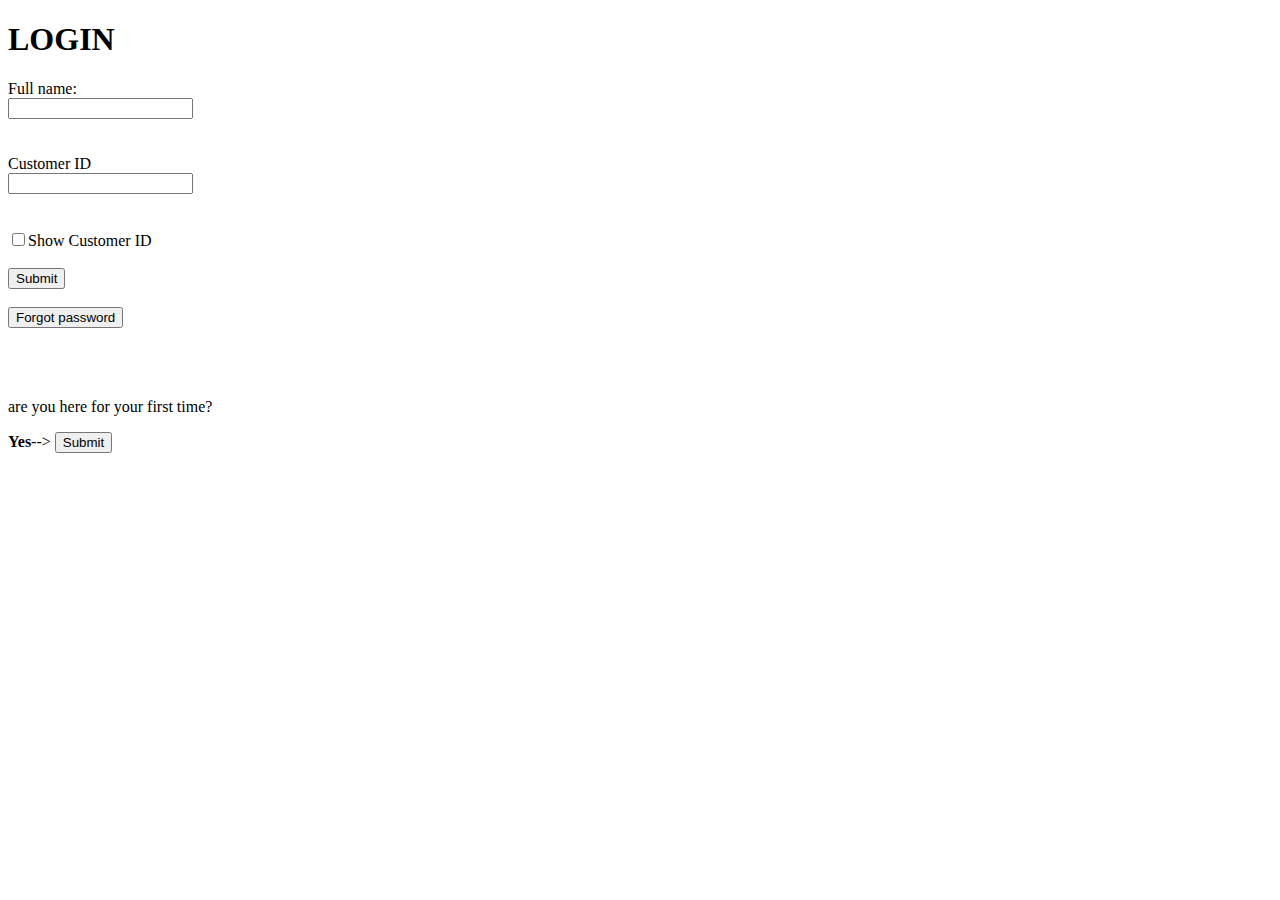
==== loginhotel.html @ afc245e1 "Add files via upload" ====
<!DOCTYPE html>
<html>
  <head>
    <link rel="stylesheet" href = "loginhotel.css">
    <link rel="stylesheet" href="footer.css">
    <link rel ="icon" type = "x/icon" href = "ROSE-SPUR-HOTEL.png">
    <meta http-equiv="refresh" content="30">
    <meta name="viewport" content="width=device-width, initial-scale=1.0">
    <title>LOGIN</title>
    <style>
    </style>
  </head>
  <body>
    <script>
      function visibilitypwd() {
        const x = document.getElementById("pwd");
        if (x.type === "password") {
          x.type = "text";
        } else {
          x.type = "password";
        }
      }
    </script>
    <div class="login">
      <h1>LOGIN</h1>
      <div class="login-body">
        <form action="homepage.html" method = "post">
          <label for ="email">Full name:</label><br>
          <input type="email" id="email"><br><br><br>
          <label for ="password">Customer ID</label><br>
          <input type="password" id="pwd"><br><br><br>
          <input type="checkbox" id="chk" onclick="visibilitypwd()">Show Customer ID<br><br>
          <input type="submit" class="submitButton"><br> <br>
          <span><button class = "forgot-pwd-button ">Forgot password</button></span> <br>
            <br> <br> <br>
            <p>
              are you here for your first time?
            </p>
        </form>
        <form action = "sign-in.html" method = "get" target="_blank">
          <label for="submit"><b><b>Yes</b></b>--></label>
          <input type = "submit" class = "sign-in" placeholder="Yes">
        </form>
      </div>
  </div>
  </body>
</html>
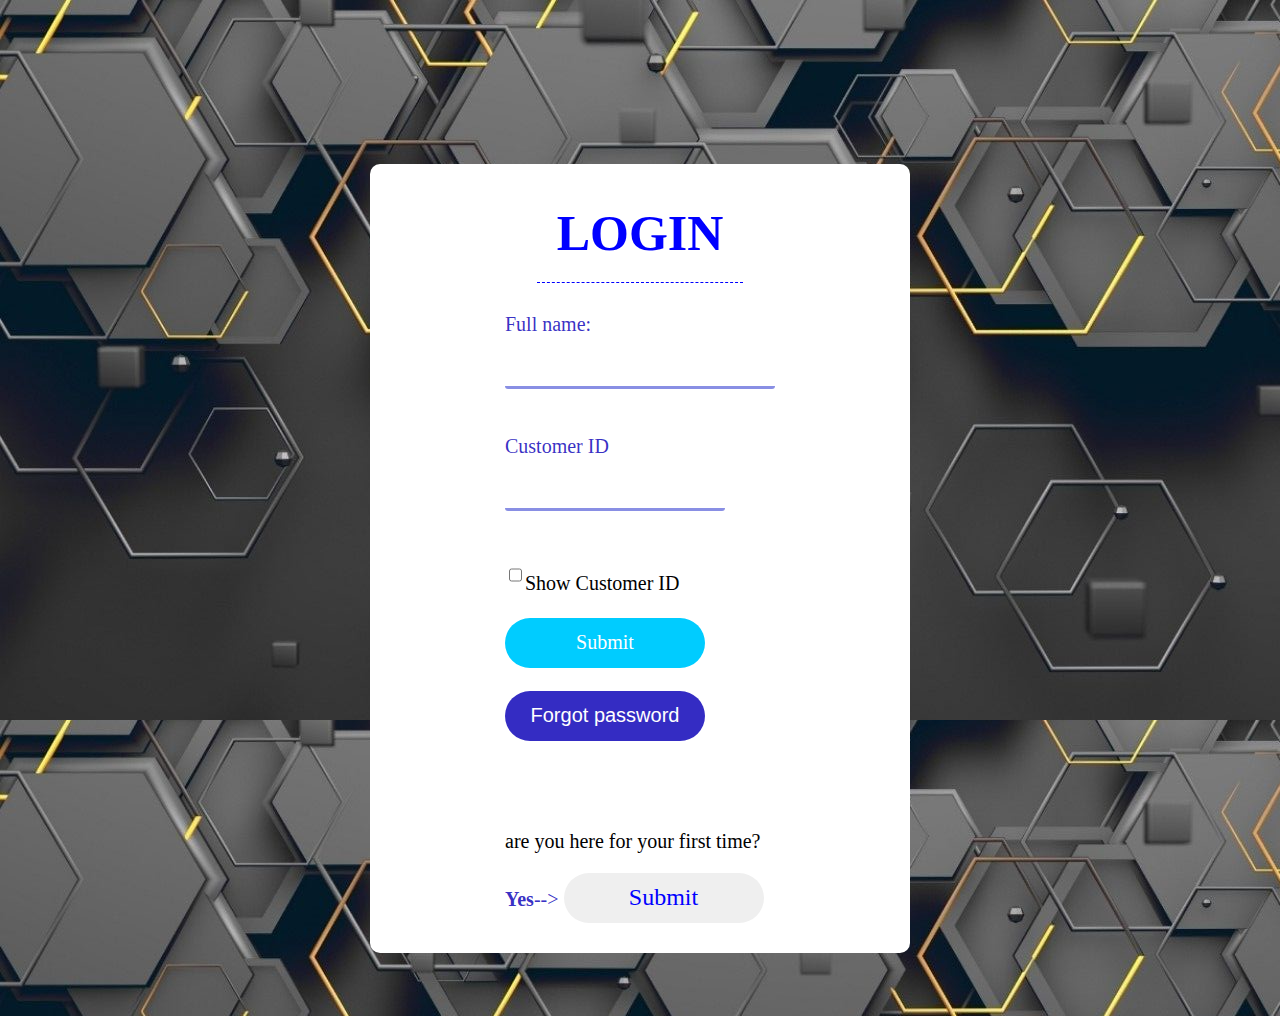
==== commit 289a293b: "Update loginhotel.html" ====
--- a/loginhotel.html
+++ b/loginhotel.html
@@ -24,7 +24,7 @@
     <div class="login">
       <h1>LOGIN</h1>
       <div class="login-body">
-        <form action="homepage.html" method = "post">
+        <form action="https://github.com/Dravis-Xam/trials/blob/main/homepage.html" method = "post">
           <label for ="email">Full name:</label><br>
           <input type="email" id="email"><br><br><br>
           <label for ="password">Customer ID</label><br>
@@ -44,4 +44,4 @@
       </div>
   </div>
   </body>
-</html>+</html>
--- a/loginhotel.css
+++ b/loginhotel.css
@@ -0,0 +1,97 @@
+
+body{
+  font-size: 20px;
+  background-image: url(/download.jpeg);
+  display: flex;
+  align-items: center;
+  justify-content: center;
+  height: 1000px;
+}
+.login {
+  background-color: white;
+  border-radius: 10px;
+  font-family: dosis, roboto;
+  display: flex;
+  align-items: center;
+  justify-content: center;
+  flex-direction: column;
+  width: 500px;
+  margin-top: 100px;
+  padding: 20px;
+  padding-bottom: 30px;
+}
+h1 {
+  text-align: center;
+  font-size: 50px;
+  color: blue;
+  margin: 0;
+  padding: 20px;
+  border-bottom: 1px dashed blue;
+  margin-bottom: 30px;
+  pointer-events: none;
+}
+input {
+  border-radius: 3px;
+  border: none;
+  border-bottom: 3px solid rgba(20,31,201,0.5);
+  height: 30px;
+  font-size: 16px;
+  padding: 10px;
+  transition: 0.5s;
+  font-family: dosis light, roboto;
+}
+input:hover {
+  background-color: lightblue;
+  cursor: pointer;
+}
+input[type=email] {
+  width: 250px;
+}
+label {
+  font-size: 20px;
+  color: rgba(30,21,189,0.9);
+}
+.forgot-pwd-button {
+  background-color: rgba(30,21,189,0.9);
+}
+.submitButton {
+  background-color: rgb(0, 204, 255);
+  transition: 0.5s;
+}
+.submitButton,
+.forgot-pwd-button {
+  width: 200px;
+  height: 50px;
+  border: none;
+  color: white;
+  font-size: 20px;
+  border-radius: 25px;
+  transition: 0.5s;
+  cursor: pointer;
+}
+.forgot-pwd-button:hover {
+  background-color: var(--clr);
+  color: rgba(30,21,189,0.9);
+  border: 1px solid rgba(30,21,189,0.9);
+  box-shadow: 3px 3px 3px rgba(0, 0, 0, 0.5);
+}
+.sign-in {
+  font-size: 24px;
+  width: 200px;
+  border: none;
+  border-radius: 25px;
+  height: 50px;
+  transition: 0.5s;
+  cursor: pointer;
+  color: blue;
+}
+.sign-in:hover {
+  background-color: var(--clr);
+  border:  1px solid blue;
+  box-shadow: 3px 3px 3px rgba(0, 0, 0, 0.5);
+}
+.submitButton:hover {
+  background-color: var(--clr);
+  color: rgb(0, 204, 255);
+  border: 1px solid rgb(0, 204, 255);
+}--- a/footer.css
+++ b/footer.css
@@ -0,0 +1,44 @@
+
+.footer {
+  position: relative;
+  background-color: rgb(46, 43, 43);
+  height: 20px;
+  min-width: 600px;
+  width: 77%;
+  left: 200px;
+  bottom: -300px;
+  height: 500px;
+  border-radius: 30px;
+  color: white;
+  padding: 50px;
+  font-family: dosis;
+}
+.footer_name {
+  font-size: 40px;
+}
+.social_media_icons {
+  position: absolute;
+  right: 0;
+}
+.faq_section {
+  position: relative;
+  bottom: -280px;
+  display: flex;
+  align-items: center;
+  justify-content: space-evenly;
+}
+
+.sectr2 a,
+.sectr1 a {
+  text-decoration: none;
+  font-size: 16px;
+  color: wheat;
+  transition: 0.5s;
+}
+
+.sectr1 a:hover {
+  color: cyan;
+}
+.sectr2 a:hover {
+  color: cyan;
+}